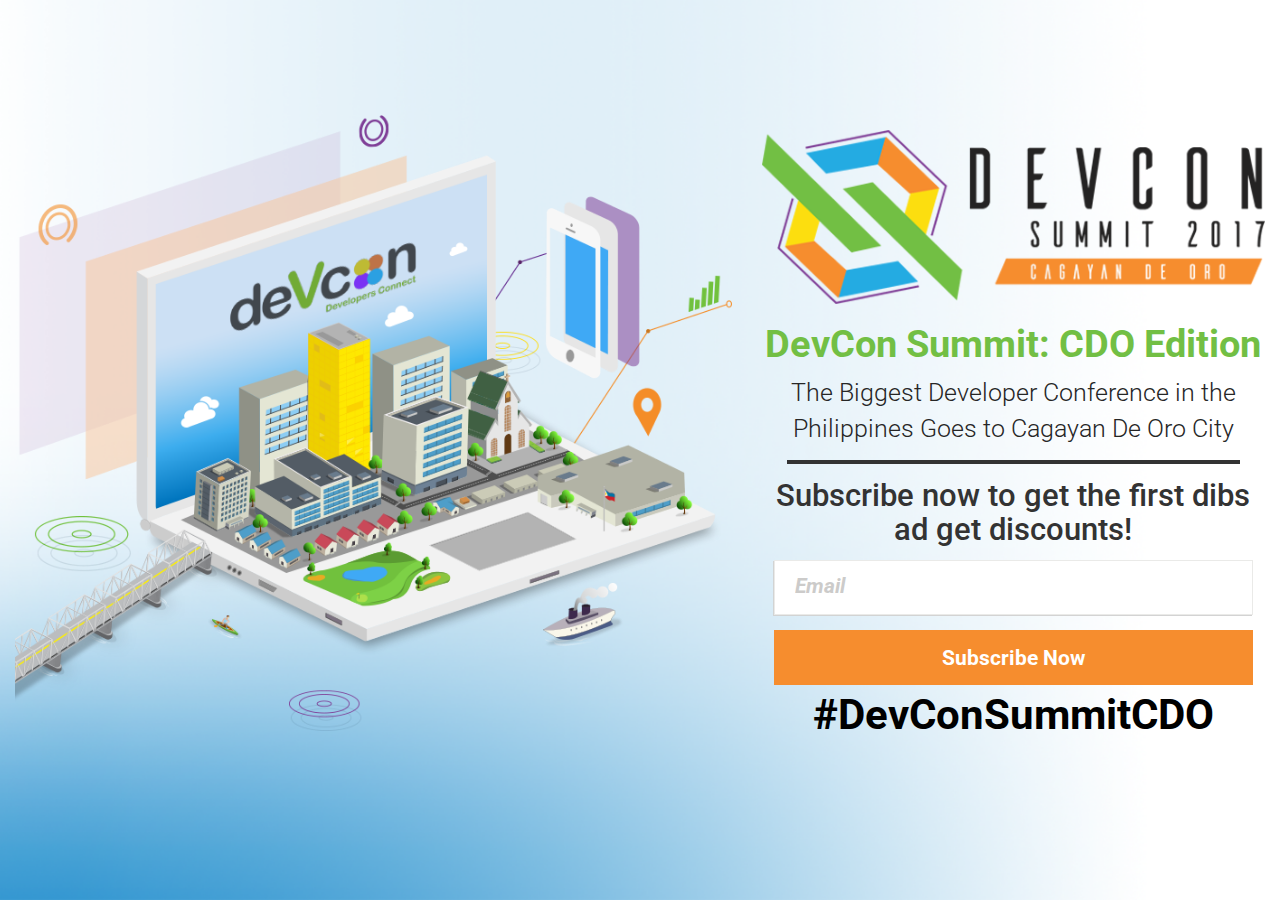
==== html/index.html @ 3ca8f9a1 "Update 2.0" ====
<html>
<head>
	<title>DevCon PH</title>
	<link rel="stylesheet" type="text/css" href="style.css">
	<link rel="stylesheet" type="text/css" href="responsive.css">
	<link rel="stylesheet" type="text/css" href="https://maxcdn.bootstrapcdn.com/bootstrap/3.3.7/css/bootstrap.min.css">
	<script src="http://ajax.googleapis.com/ajax/libs/jquery/2.0.0/jquery.min.js"></script>
	<script type="text/javascript" src="js/surprise.min.js"></script>
	<script type="text/javascript" src="js/main.js"></script>
</head>
<body>
	<div class="site-container">

		<div class="section-subsciption-form">
			<div class="container-fluid">
				<div class="subsciption-form">
				 	<div class="row">
				 		<div class="col-md-7">
				 			<div class="devcon-city-container">
				 				<img src="img/devcon-city-design.png" class="devcon-city">
				 			</div>	
				 		</div>
				 		<div class="col-md-5 right-side">
				 			<img class="devcon-logo" src="img/logo.png">
				 			<h2>DevCon Summit: CDO Edition</h2>
				 			<div class="text-tag-container">
				 				<p class="text-tag">The Biggest Developer Conference in the Philippines Goes to Cagayan De Oro City</p>
				 			</div>
				 			<p class="subscription-text">Subscribe now to get the first dibs ad get discounts!</p>
				 			<input type="text" placeholder="Email">
				 			<a href="" class="subscription-button">Subscribe Now</a>
				 			<p class="hashtag-devcon">#DevConSummitCDO</p>
				 		</div>
				 	</div>
				</div>
			</div>
		</div>
	</div>
</body>
</html>
---- html/style.css ----
/*
* Font Style
*/

@import url('https://fonts.googleapis.com/css?family=Roboto:300,400,500,700'); 

/*
* CSS starts here
*/

body{
	background-image: url('img/landing-page-design.png');
	-webkit-background-size: cover;
	  -moz-background-size: cover;
	  -o-background-size: cover;
	  background-size: cover;
}


.site-container {
	width: 1600px;
	max-width: 100%;
	margin-left: auto;
	margin-right: auto;
	padding-top: 115px;
}

.container {
	width: 1200px;
	max-width: 100%;	
	padding: 0 15px;
	margin-left: auto;
	margin-right: auto;
	box-sizing: border-box;
}

.devcon-logo{
	display: block;
	margin-top: 15px;
	margin-bottom: 15px;
	max-width: 100%
}

.subsciption-form h2{
	font-family: 'Roboto', sans-serif;
    font-weight: 700;
    color: #72bf44;
    text-align: center;
    font-size: 37.5px;
}

.text-tag-container{
	position: relative;
}

.text-tag{
	font-family: 'Roboto', sans-serif;
	font-size: 25px;
	font-weight: 300;
	text-align: center;
	
	padding-bottom: 17px;
	color: #262626;
}

.text-tag-container:after{
	content: '';
 	position: absolute;
 	display: block;
 	top: 85px;
 	left: 25px;
 	right: 25px;
 	bottom: 0;
 	background-color: #333333;
}

.subscription-text{
	font-family: 'Roboto', sans-serif;
	font-size: 31.25px;
	font-weight: 500;
	width: 476px;
	text-align: center;
	margin: 0 auto;
	margin-top: 15px;
	line-height: 1.1;
	max-width: 100%;
}

.subsciption-form input{
	font-family: 'Roboto', sans-serif;
	display: block;
	width: 479px;
	max-width: 100%;
	margin: 0 auto;
	margin-top: 13px;
	height: 55px;
	outline: 0;
	border: 1px solid #eaeae8;
	margin-bottom: 15px;
	-webkit-box-shadow: -1px 1px 0px 0px rgba(209,209,209,0.96);
	-moz-box-shadow: -1px 1px 0px 0px rgba(209,209,209,0.96);
	box-shadow: -1px 1px 0px 0px rgba(209,209,209,0.96);
	padding-left: 20px;
	font-weight: 700;
}

.subsciption-form input::placeholder{
	font-size: 20.83px;
	font-weight: 700;
	font-style: italic;
	color: #cccbca;
}

a.subscription-button {
	font-family: 'Roboto', sans-serif;
    display: block;
    width: 479px;
    margin: 0 auto;
    text-align: center;
    background-color: #f68d2e;
    height: 55px;
    font-weight: 700;
    font-size: 20.83px;
    color: #fff;
    text-decoration: none;
    line-height: 2.7;
    max-width: 100%;
}

a.subscription-button:hover{
	text-decoration: none;
	color: #fff;
}

img.devcon-city{
	display: block;
	max-width: 100%;
}

.hashtag-devcon{
	font-family: 'Roboto', sans-serif;
	font-weight: 700;
	color: #000;
	font-size: 41.67px;
	text-align: center;
}
---- html/responsive.css ----
/**
*	Responsive
*	- For 1200 Wrapper
*	----------------------------------------------------------------------
*/
@media only screen and ( max-width: 2560px ) {
	/* 1150px - 1181px */

	/**
	*	Wrapper
	*/

	.site-container{
		padding-top: 115px;
	}
	
}


@media only screen and ( max-width: 1200px ) {
	/* 1150px - 1181px */

	/**
	*	Wrapper
	*/

	.site-container{
		width: 1150px;
	}
	
}

@media only screen and (max-width: 1149px) {
	/* 992px - 1149px */

	/**
	*	Wrapper
	*/

	.site-container{
		width: 992px;
	}

	.text-tag-container:after {
	    top: 120px;
	}

	img.devcon-city {
	    padding-top: 25px;
	    padding-bottom: 25px;
	}
	
}

@media only screen and ( max-width: 991px ) {
	/* 768px - 991px */

	/**
	*	Wrapper
	*/

	.site-container{
		width: 768px;
	}

	img.devcon-city{
		display: block;
		margin: 0 auto;
	}

	img.devcon-logo {
	    display: block;
	    margin: 0 auto;
	}

	.text-tag-container:after {
	    top: 85px;
	}

	p.subscription-text{
		margin-bottom: 30px;
		margin-top: 30px;
	}

	.hashtag-devcon{
		margin-top: 10px;
		margin-bottom: 10px;
	}

	
}

@media only screen and (max-width: 767px) {
	/* 601px - 767px */

	
}

@media only screen and (max-width: 600px) {
	/* 540px - 600px */

	/**
	*	Wrapper
	*/


	

	.hashtag-devcon{
		font-size: 27.67px;
		margin-top: 10px;
	}

	.site-container{
		width: 540px;
	}



}

@media only screen and (max-width: 539px) {
	/* 320px - 539px */

	/**
	*	Wrapper
	*/

	

	.site-container{
		width: 320px;
	}

	.text-tag-container:after {
	    top: 155px;
	}

	.subscription-text{
	    margin-bottom: 40px;
	}


}


	/**
	*	Device Specific
	*/
	@media only screen and (max-width: 1024px) {
		/* Target iPad Landscape */
	}
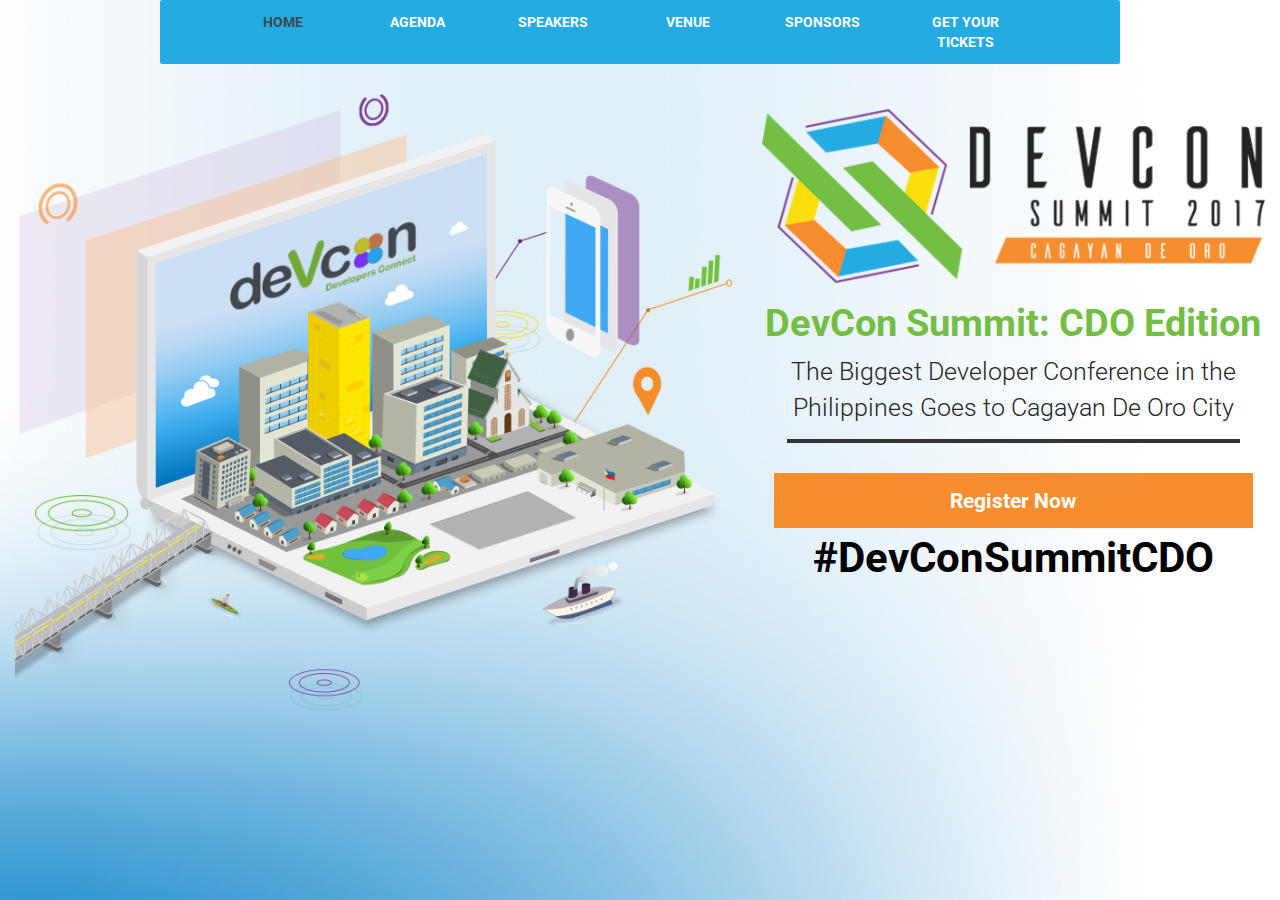
==== commit bc23ab7b: "Update the devcon site." ====
--- a/html/index.html
+++ b/html/index.html
@@ -3,6 +3,8 @@
 	<title>DevCon PH</title>
 	<link rel="stylesheet" type="text/css" href="style.css">
 	<link rel="stylesheet" type="text/css" href="responsive.css">
+	<script type="text/javascript" src="plugins/slick/slick.css"></script>
+	<script type="text/javascript" src="plugins/slick/slick.js"></script>
 	<link rel="stylesheet" type="text/css" href="https://maxcdn.bootstrapcdn.com/bootstrap/3.3.7/css/bootstrap.min.css">
 	<script src="http://ajax.googleapis.com/ajax/libs/jquery/2.0.0/jquery.min.js"></script>
 	<script type="text/javascript" src="js/surprise.min.js"></script>
@@ -10,6 +12,16 @@
 </head>
 <body>
 	<div class="site-container">
+		<div class="header-navigation">
+			<ul class="clearfix">
+				<li><a href="index.html" class="active">Home</a></li>
+				<li><a href="">Agenda</a></li>
+				<li><a href="">Speakers</a></li>
+				<li><a href="">Venue</a></li>
+				<li><a href="sponsors.html">Sponsors</a></li>
+				<li><a href="register.html">Get Your Tickets</a></li>
+			</ul>
+		</div>
 
 		<div class="section-subsciption-form">
 			<div class="container-fluid">
@@ -26,9 +38,7 @@
 				 			<div class="text-tag-container">
 				 				<p class="text-tag">The Biggest Developer Conference in the Philippines Goes to Cagayan De Oro City</p>
 				 			</div>
-				 			<p class="subscription-text">Subscribe now to get the first dibs ad get discounts!</p>
-				 			<input type="text" placeholder="Email">
-				 			<a href="" class="subscription-button">Subscribe Now</a>
+				 			<a href="/register.html" class="subscription-button">Register Now</a>
 				 			<p class="hashtag-devcon">#DevConSummitCDO</p>
 				 		</div>
 				 	</div>
--- a/html/style.css
+++ b/html/style.css
@@ -22,7 +22,7 @@
 	max-width: 100%;
 	margin-left: auto;
 	margin-right: auto;
-	padding-top: 115px;
+	/*padding-top: 115px;*/
 }
 
 .container {
@@ -41,7 +41,7 @@
 	max-width: 100%
 }
 
-.subsciption-form h2{
+.subsciption-form h2, .sponsor-title {
 	font-family: 'Roboto', sans-serif;
     font-weight: 700;
     color: #72bf44;
@@ -125,6 +125,7 @@
     text-decoration: none;
     line-height: 2.7;
     max-width: 100%;
+    margin-top: 30px;
 }
 
 a.subscription-button:hover{
@@ -145,4 +146,124 @@
 	text-align: center;
 }
 
-
+.registration-text{
+	margin-bottom: 20px;
+}
+
+.header-navigation ul li{
+ 	list-style-type: none;
+ 	float: left;
+ 	width: 135px;
+ 	text-align: center;
+ 	padding: 12px;
+}
+
+.header-navigation ul li:last-child {
+	width: 150px;
+}
+
+.subsciption-form{
+	margin-top: 20px;
+}
+
+
+.clearfix:after {
+  visibility: hidden;
+  display: block;
+  font-size: 0;
+  content: " ";
+  clear: both;
+  height: 0;
+}
+.clearfix { display: inline-block; }
+/* start commented backslash hack \*/
+* html .clearfix { height: 1%; }
+.clearfix { display: block; }
+/* close commented backslash hack */
+
+
+
+.header-navigation {
+	width: 960px;
+	padding-left: 15px;
+	padding-right: 15px;
+	box-sizing: border-box;
+	margin: 0 auto;
+	background-color: #24ABE2;
+	border-radius: 2px;
+
+}
+
+.header-navigation a{
+	color: #fff;
+	font-family: 'Roboto', sans-serif;
+	font-weight: 700;
+	text-transform: uppercase;
+}
+
+.header-navigation a:hover, .header-navigation a.active{
+	color: #41474D;
+	text-decoration: none;
+
+}
+
+.sponsor-carrousel.slick-initialized.slick-slider{
+	height: 350px;
+	min-height: 350px;
+}
+
+.sponsor-carrousel div .row div img {
+	width: 100%;
+}
+
+.sponsor-carrousel .slick-slide{
+	outline: 0;
+}
+
+.sponsor-carrousel .slick-prev,.sponsor-carrousel .slick-next{
+	top: -60px;
+}
+.sponsor-carrousel .slick-prev{
+	left: 60px;
+}
+
+.sponsor-carrousel .slick-next{
+	right: 60px;
+}
+
+.sponsor-carrousel .slick-prev:before{
+	content: '\f0d9';
+	font-family: FontAwesome;
+    font-style: normal;
+    font-weight: normal;
+    text-decoration: inherit;
+    color: #72bf44;
+    font-size: 35px;
+}
+
+.sponsor-carrousel .slick-next:before{
+	content: '\f0da';
+	font-family: FontAwesome;
+    font-style: normal;
+    font-weight: normal;
+    text-decoration: inherit;
+    color: #72bf44;
+    font-size: 35px;
+}
+ .sponsor-carrousel img{
+ 	margin-bottom: 10px;
+ }
+
+ .registration-text{
+ 	position: relative;
+ }
+
+ .registration-text:after{
+ 	content: '';
+ 	position: absolute;
+ 	display: block;
+ 	left: 0px;
+ 	right: 0;
+ 	bottom: -13px;
+ 	border: 1px solid #333333;
+ }--- a/html/responsive.css
+++ b/html/responsive.css
@@ -10,9 +10,9 @@
 	*	Wrapper
 	*/
 
-	.site-container{
+	/*.site-container{
 		padding-top: 115px;
-	}
+	}*/
 	
 }
 
